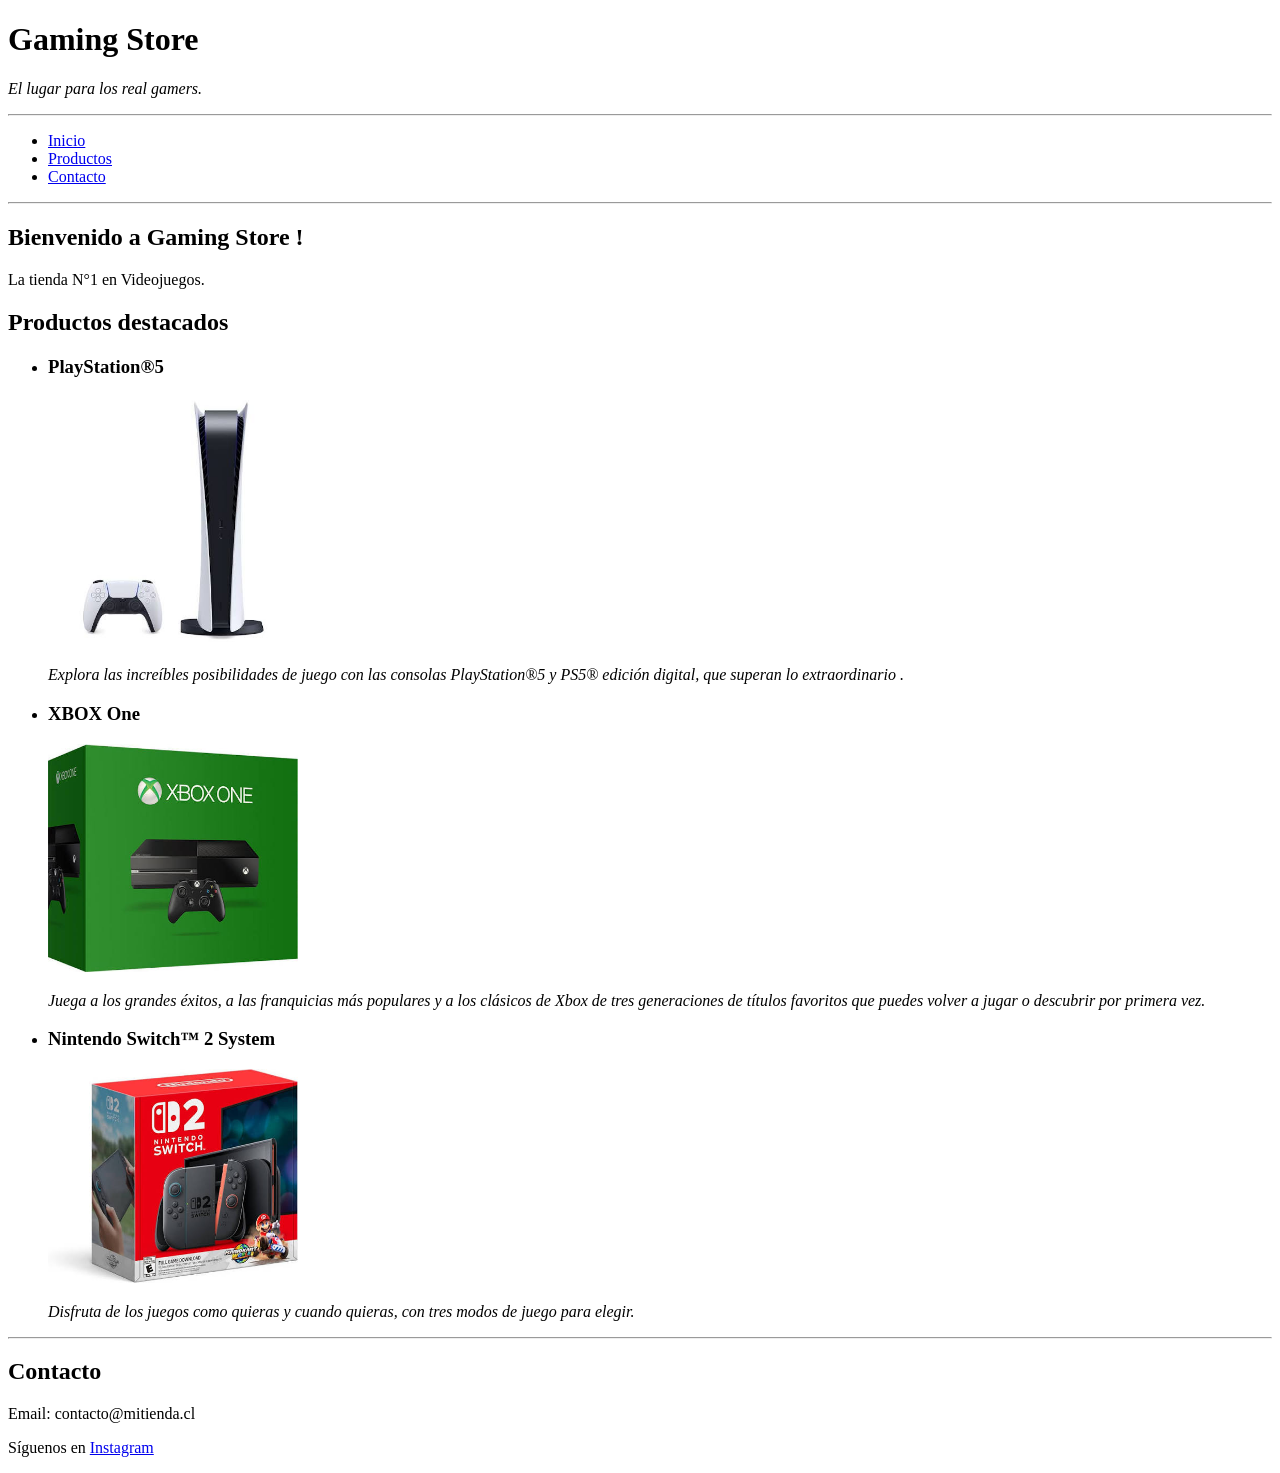
==== index.html @ 8e1660be "creacion proyecto" ====
<!DOCTYPE html>
<html lang="es" xmlns="http://www.w3.org/1999/html">

<head>
  <meta charset="UTF-8">
  <title>Gaming Store</title>
</head>

<body>

<!-- CABECERA -->
<header>
  <h1>Gaming Store </h1>
  <p><i>El lugar para los real gamers.</i></p>
  <hr>
</header>


<!-- NAVEGACIÓN -->
<nav>
  <ul>
    <li><a href="#inicio">Inicio</a></li>
    <li><a href="#productos">Productos</a></li>
    <li><a href="#contacto">Contacto</a></li>
  </ul>
</nav>
<hr>


<!-- CONTENIDO PRINCIPAL -->
<main>

  <section id="inicio">
    <h2>Bienvenido a Gaming Store !</h2>
    <p>La tienda N°1 en Videojuegos.</p>
  </section>


  <!-- PRODUCTOS DESTACADOS -->
  <section id="productos">

    <h2>Productos destacados</h2>

    <ul>

      <li>
        <h3>PlayStation®5</h3>

        <img
                src="img/ps5.jpg"
                alt="PlayStation®5"
                width="250">

        <p><i>Explora las increíbles posibilidades de juego con las consolas PlayStation®5 y PS5® edición digital, que superan lo extraordinario .</i></p>
      </li>


      <li>
        <h3>XBOX One </h3>

        <img
                src="img/xbox.jpg"
                alt="Xbox One Series "
                width="250">

        <p><i>Juega a los grandes éxitos, a las franquicias más populares y a los clásicos de Xbox de tres generaciones de títulos favoritos que puedes volver a jugar o descubrir por primera vez.</i></p>
      </li>


      <li>
        <h3>Nintendo Switch™ 2 System</h3>

        <img
                src="img/switch.jpg"
                alt="Nintendo Switch 2"
                width="250">

        <p><i>Disfruta de los juegos como quieras y cuando quieras, con tres modos de juego para elegir.</i></p>
      </li>

    </ul>

  </section>

</main>

<hr>
<!-- PIE DE PÁGINA -->
<footer id="contacto">

  <h2>Contacto</h2>

  <p>Email: contacto@mitienda.cl</p>

  <p>
    Síguenos en
    <a href="https://www.instagram.com/">Instagram</a>
  </p>

</footer>

</body>

</html>
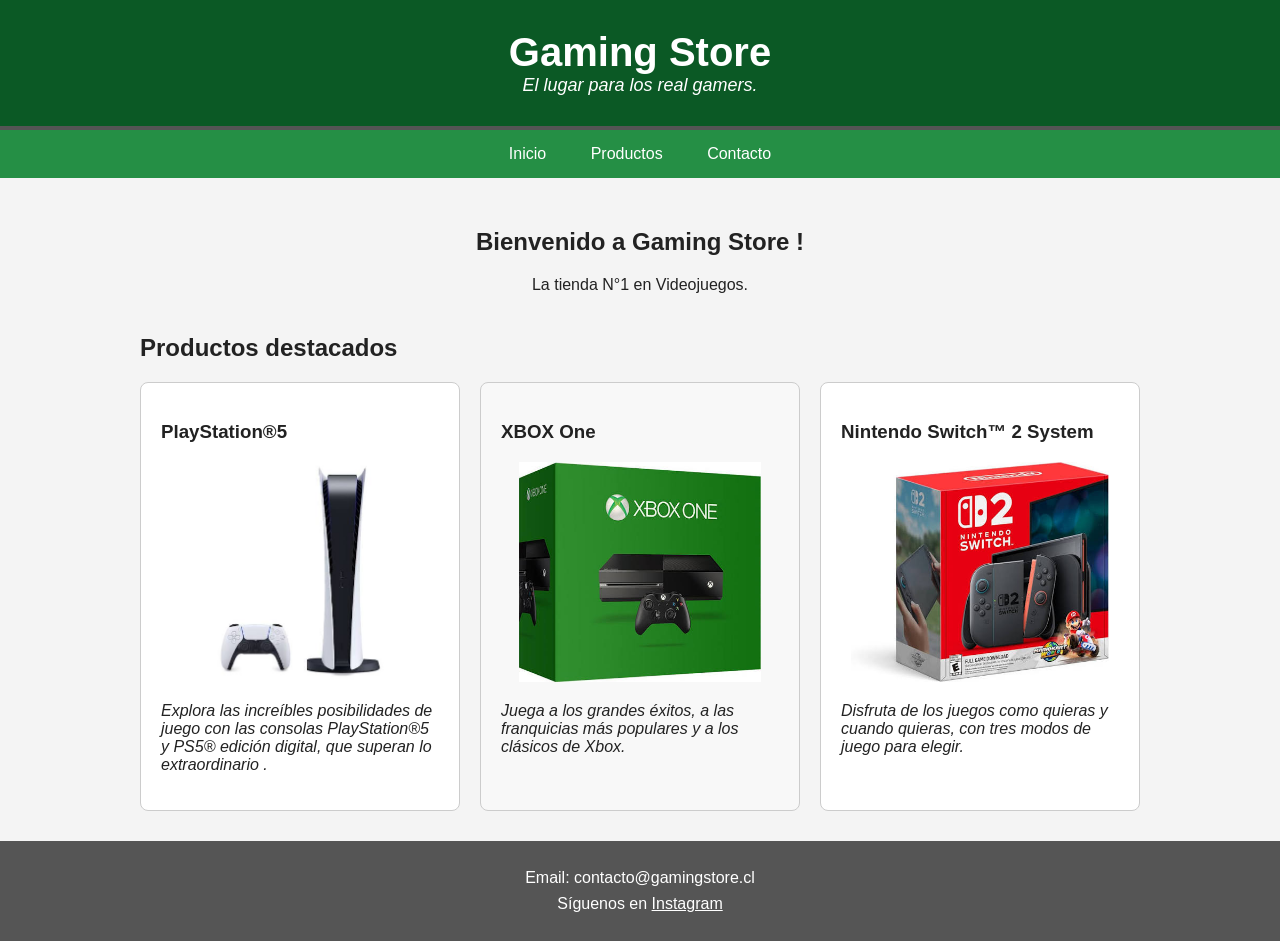
==== commit 231c907f: "formativa semana 2" ====
--- a/index.html
+++ b/index.html
@@ -4,6 +4,7 @@
 <head>
   <meta charset="UTF-8">
   <title>Gaming Store</title>
+  <link rel="stylesheet" href="styles.css">
 </head>
 
 <body>
@@ -12,19 +13,19 @@
 <header>
   <h1>Gaming Store </h1>
   <p><i>El lugar para los real gamers.</i></p>
-  <hr>
+  <!-- <hr> -->
 </header>
 
 
 <!-- NAVEGACIÓN -->
 <nav>
   <ul>
-    <li><a href="#inicio">Inicio</a></li>
+    <li><a href="index.html">Inicio</a></li>
     <li><a href="#productos">Productos</a></li>
-    <li><a href="#contacto">Contacto</a></li>
+    <li><a href="contacto.html">Contacto</a></li>
   </ul>
 </nav>
-<hr>
+<!--<hr> -->
 
 
 <!-- CONTENIDO PRINCIPAL -->
@@ -38,12 +39,11 @@
 
   <!-- PRODUCTOS DESTACADOS -->
   <section id="productos">
-
     <h2>Productos destacados</h2>
 
-    <ul>
+    <ul class="lista-productos">
 
-      <li>
+      <li class="producto">
         <h3>PlayStation®5</h3>
 
         <img
@@ -55,7 +55,7 @@
       </li>
 
 
-      <li>
+      <li class="producto">
         <h3>XBOX One </h3>
 
         <img
@@ -63,11 +63,11 @@
                 alt="Xbox One Series "
                 width="250">
 
-        <p><i>Juega a los grandes éxitos, a las franquicias más populares y a los clásicos de Xbox de tres generaciones de títulos favoritos que puedes volver a jugar o descubrir por primera vez.</i></p>
+        <p><i>Juega a los grandes éxitos, a las franquicias más populares y a los clásicos de Xbox.</i></p>
       </li>
 
 
-      <li>
+      <li class="producto">
         <h3>Nintendo Switch™ 2 System</h3>
 
         <img
@@ -84,18 +84,10 @@
 
 </main>
 
-<hr>
 <!-- PIE DE PÁGINA -->
-<footer id="contacto">
-
-  <h2>Contacto</h2>
-
-  <p>Email: contacto@mitienda.cl</p>
-
-  <p>
-    Síguenos en
-    <a href="https://www.instagram.com/">Instagram</a>
-  </p>
+<footer id="footer">
+  <p>Email: contacto@gamingstore.cl</p>
+  <p>Síguenos en <a href="https://www.instagram.com/">Instagram</a></p>
 
 </footer>
 
--- a/styles.css
+++ b/styles.css
@@ -0,0 +1,212 @@
+/* CONFIGURACIÓN GENERAL */
+* {
+    box-sizing: border-box;
+}
+
+body {
+    margin: 0;
+    font-family: Arial, Helvetica, sans-serif;
+    background-color: #f4f4f4;
+    color: #222;
+}
+
+
+/* CABECERA */
+header {
+    background-color: #0B5925;
+    color: white;
+    padding: 30px;
+    text-align: center;
+    border-bottom: 4px solid #555;
+}
+
+header h1 {
+    margin: 0;
+    font-size: 40px;
+}
+
+header p {
+    font-size: 18px;
+    margin: 0;
+}
+
+
+/* NAVEGACIÓN */
+nav {
+    background-color: #258F45;
+    padding: 15px;
+}
+
+nav ul {
+    margin: 0;
+    padding: 0;
+    text-align: center;
+}
+
+nav li {
+    display: inline;
+    margin: 0 20px;
+}
+
+nav a {
+    color: white;
+    text-decoration: none;
+}
+
+nav a:hover {
+    text-decoration: underline;
+}
+
+
+/* CONTENIDO */
+main {
+    padding: 30px;
+}
+
+#inicio {
+    text-align: center;
+    margin-bottom: 40px;
+}
+
+#productos {
+    max-width: 1000px;
+    margin: auto;
+}
+
+
+/* PRODUCTOS */
+
+.lista-productos {
+    list-style: none;
+    margin: 0;
+    padding: 0;
+
+    display: grid;
+    grid-template-columns: repeat(3, 1fr);
+    gap: 20px;
+}
+
+.producto {
+    background-color: white;
+    padding: 20px;
+    border: 1px solid #ccc;
+    border-radius: 8px;
+}
+
+.producto img {
+    width: 100%;
+    height: 220px;
+    object-fit: contain;
+}
+
+.producto:nth-child(2) {
+    background-color: #f8f8f8;
+}
+
+
+/* FOOTER */
+footer {
+    background-color: #555;
+    color: white;
+    padding: 20px;
+    text-align: center;
+}
+
+footer a {
+    color: white;
+}
+
+footer a:hover {
+    text-decoration: none;
+}
+
+footer p {
+    margin: 8px 0;
+}
+
+/* CONTACTO */
+.contacto {
+    max-width: 600px;
+    margin: 50px auto;
+    padding: 30px;
+    background-color: white;
+    border: 1px solid #ccc;
+    border-radius: 8px;
+}
+
+.contacto h2 {
+    margin-top: 0;
+}
+
+.formulario-contacto {
+    display: flex;
+    flex-direction: column;
+    gap: 20px;
+}
+
+.campo {
+    display: flex;
+    flex-direction: column;
+    gap: 5px;
+}
+
+.campo label {
+    font-weight: bold;
+}
+
+.campo input,
+.campo textarea {
+    width: 100%;
+    padding: 10px;
+    border: 1px solid #aaa;
+    border-radius: 4px;
+    font-family: Arial, Helvetica, sans-serif;
+}
+
+.formulario-contacto button {
+    padding: 12px;
+    border: none;
+    border-radius: 4px;
+    background-color: #333;
+    color: white;
+    cursor: pointer;
+}
+
+.formulario-contacto button:hover {
+    background-color: #555;
+}
+
+/* DISEÑO RESPONSIVO */
+@media (max-width: 768px) {
+
+    header h1 {
+        font-size: 30px;
+    }
+
+    nav li {
+        display: block;
+        margin: 10px 0;
+    }
+
+    main {
+        padding: 15px;
+    }
+
+    .producto {
+        margin: 15px 0;
+        padding: 15px;
+    }
+
+    .producto img {
+        width: 100%;
+        max-width: 300px;
+    }
+
+    .lista-productos {
+        grid-template-columns: 1fr;
+    }
+
+    footer {
+        padding: 15px;
+    }
+}
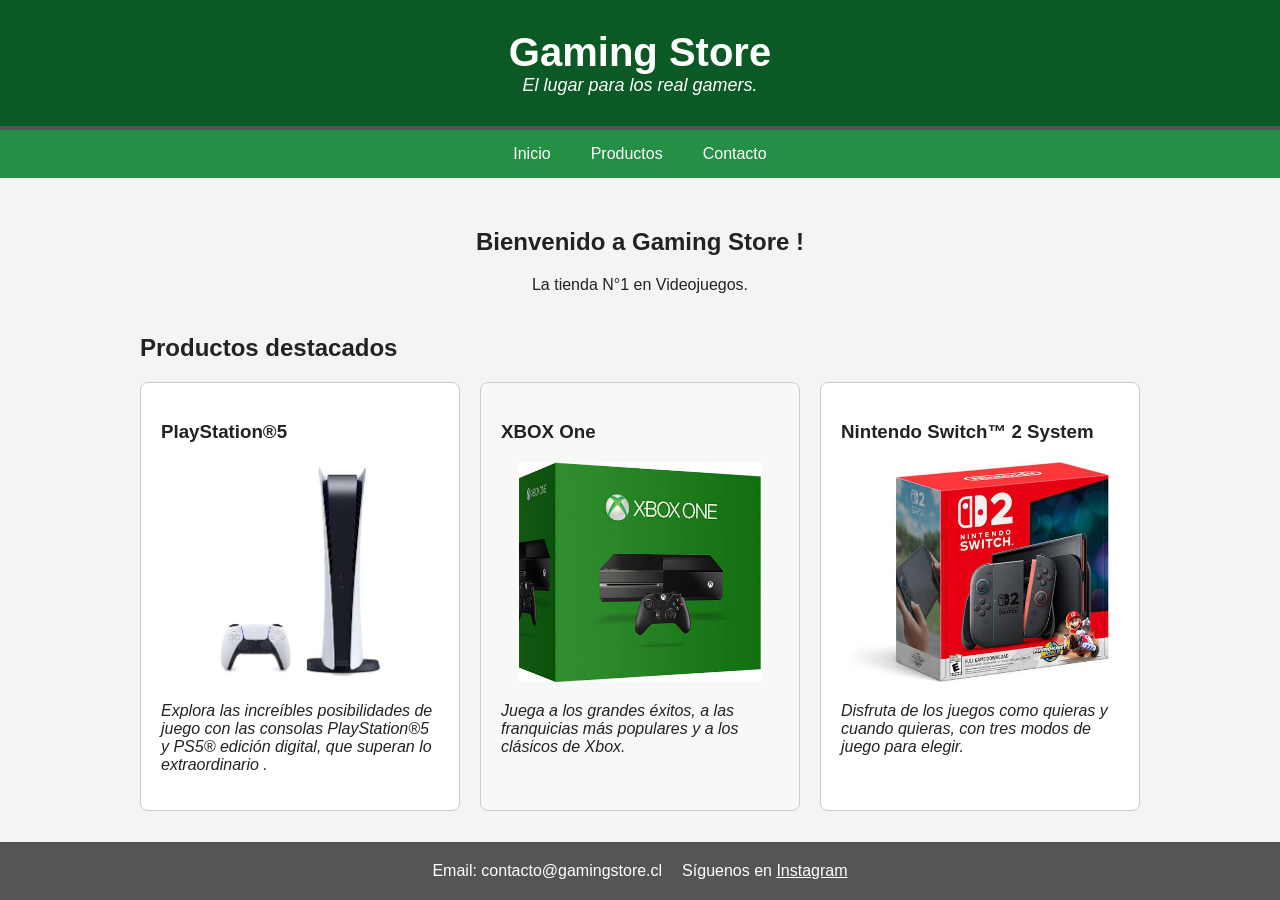
==== commit 4ce16213: "add sumativa 1" ====
--- a/index.html
+++ b/index.html
@@ -3,6 +3,7 @@
 
 <head>
   <meta charset="UTF-8">
+  <meta name="viewport" content="width=device-width, initial-scale=1.0">
   <title>Gaming Store</title>
   <link rel="stylesheet" href="styles.css">
 </head>
--- a/styles.css
+++ b/styles.css
@@ -5,6 +5,11 @@
 
 body {
     margin: 0;
+    min-height: 100vh;
+
+    display: flex;
+    flex-direction: column;
+
     font-family: Arial, Helvetica, sans-serif;
     background-color: #f4f4f4;
     color: #222;
@@ -40,12 +45,16 @@
 nav ul {
     margin: 0;
     padding: 0;
-    text-align: center;
+    list-style: none;
+
+    display: flex;
+    justify-content: center;
+    align-items: center;
+    gap: 40px;
 }
 
 nav li {
-    display: inline;
-    margin: 0 20px;
+    margin: 0;
 }
 
 nav a {
@@ -61,6 +70,7 @@
 /* CONTENIDO */
 main {
     padding: 30px;
+    flex: 1;
 }
 
 #inicio {
@@ -109,6 +119,12 @@
     background-color: #555;
     color: white;
     padding: 20px;
+
+    display: flex;
+    justify-content: center;
+    align-items: center;
+    gap: 20px;
+
     text-align: center;
 }
 
@@ -121,7 +137,7 @@
 }
 
 footer p {
-    margin: 8px 0;
+    margin: 0;
 }
 
 /* CONTACTO */
@@ -177,23 +193,22 @@
 }
 
 /* DISEÑO RESPONSIVO */
+/* TABLET */
 @media (max-width: 768px) {
 
     header h1 {
         font-size: 30px;
     }
 
-    nav li {
-        display: block;
-        margin: 10px 0;
-    }
-
     main {
-        padding: 15px;
+        padding: 20px;
+    }
+
+    .lista-productos {
+        grid-template-columns: repeat(2, 1fr);
     }
 
     .producto {
-        margin: 15px 0;
         padding: 15px;
     }
 
@@ -202,11 +217,46 @@
         max-width: 300px;
     }
 
+    nav ul {
+        gap: 25px;
+    }
+
+    footer {
+        padding: 15px;
+    }
+}
+
+
+/* MÓVIL */
+@media (max-width: 480px) {
+
+    header {
+        padding: 20px;
+    }
+
+    header h1 {
+        font-size: 26px;
+    }
+
+    nav ul {
+        flex-direction: column;
+        gap: 10px;
+    }
+
+    main {
+        padding: 15px;
+    }
+
     .lista-productos {
         grid-template-columns: 1fr;
     }
 
+    .producto {
+        padding: 15px;
+    }
+
     footer {
-        padding: 15px;
+        flex-direction: column;
+        gap: 5px;
     }
 }
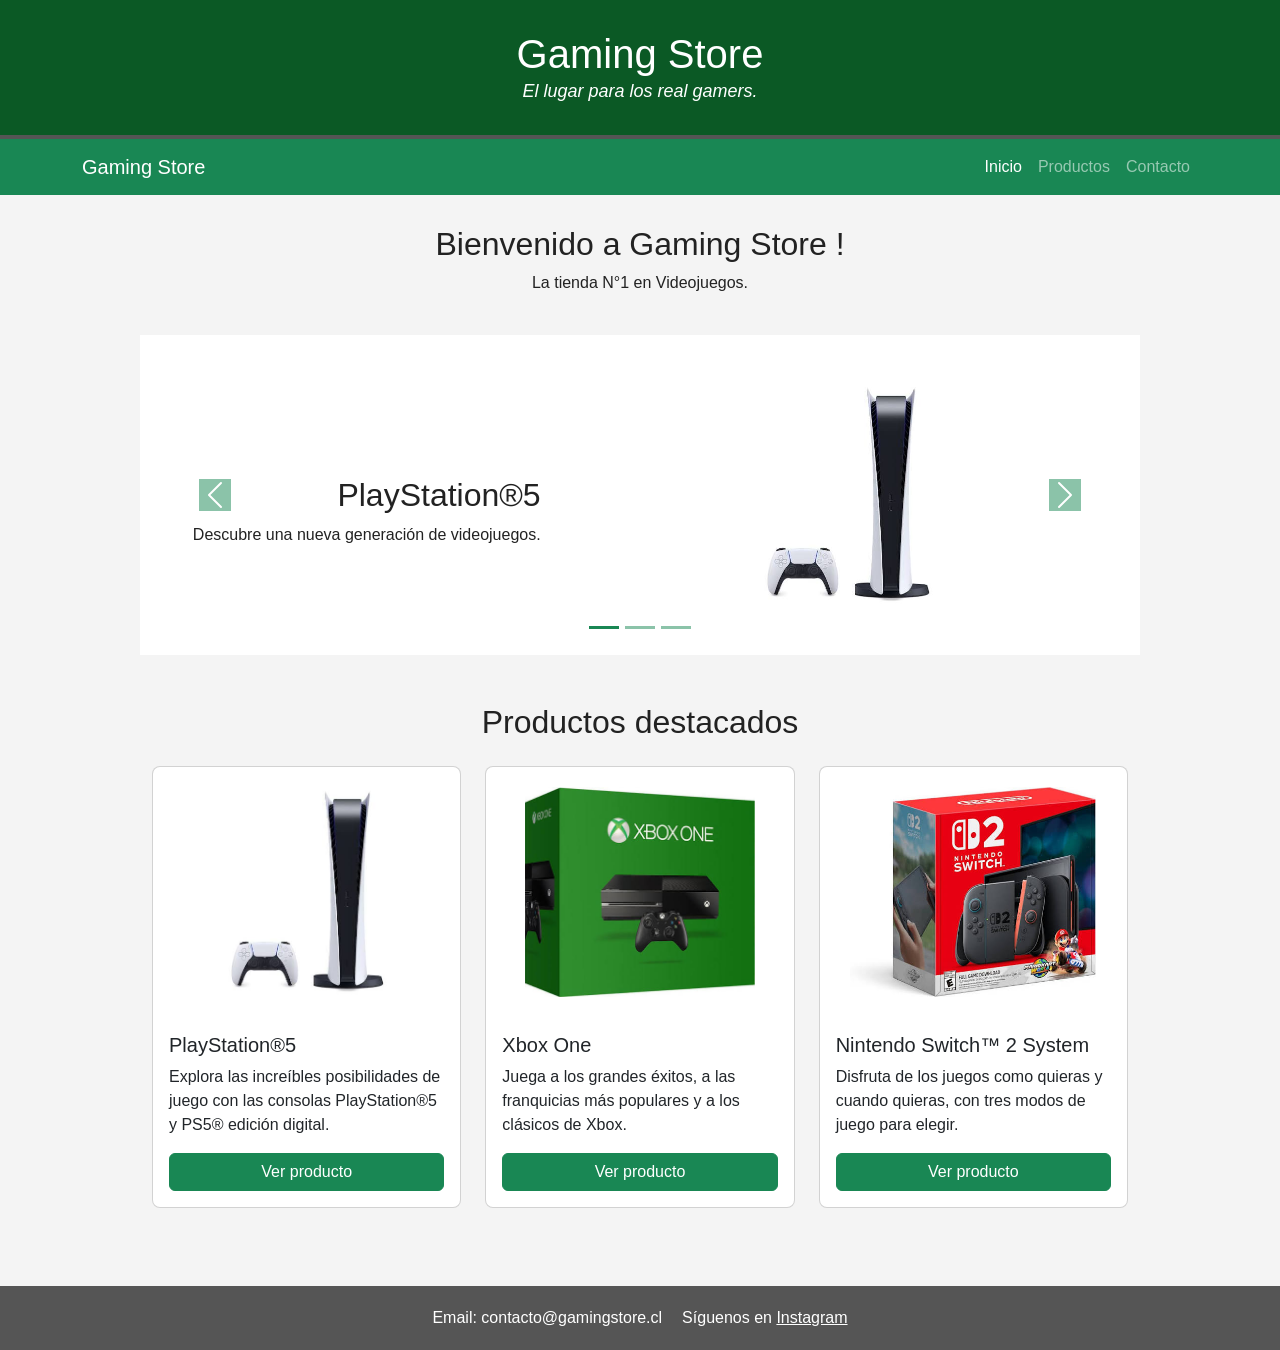
==== commit 7ee931e8: "add formativa 3" ====
--- a/index.html
+++ b/index.html
@@ -1,10 +1,18 @@
 <!DOCTYPE html>
-<html lang="es" xmlns="http://www.w3.org/1999/html">
+<html lang="es">
 
 <head>
   <meta charset="UTF-8">
   <meta name="viewport" content="width=device-width, initial-scale=1.0">
+
   <title>Gaming Store</title>
+
+  <!-- Bootstrap 5 -->
+  <link
+          href="https://cdn.jsdelivr.net/npm/bootstrap@5.3.3/dist/css/bootstrap.min.css"
+          rel="stylesheet">
+
+  <!-- Estilos propios -->
   <link rel="stylesheet" href="styles.css">
 </head>
 
@@ -12,86 +20,226 @@
 
 <!-- CABECERA -->
 <header>
-  <h1>Gaming Store </h1>
-  <p><i>El lugar para los real gamers.</i></p>
-  <!-- <hr> -->
+    <h1>Gaming Store </h1>
+    <p><i>El lugar para los real gamers.</i></p>
+    <!-- <hr> -->
 </header>
 
-
 <!-- NAVEGACIÓN -->
-<nav>
-  <ul>
-    <li><a href="index.html">Inicio</a></li>
-    <li><a href="#productos">Productos</a></li>
-    <li><a href="contacto.html">Contacto</a></li>
-  </ul>
+<nav class="navbar navbar-expand-md navbar-dark bg-success">
+    <div class="container">
+
+        <a class="navbar-brand" href="index.html">
+            Gaming Store
+        </a>
+
+        <!-- BURGER BTN -->
+        <button
+                class="navbar-toggler"
+                type="button"
+                data-bs-toggle="collapse"
+                data-bs-target="#navbarGaming"
+                aria-controls="navbarGaming"
+                aria-expanded="false"
+                aria-label="Abrir navegación">
+
+            <span class="navbar-toggler-icon"></span>
+        </button>
+
+        <!-- Menú -->
+        <div class="collapse navbar-collapse" id="navbarGaming">
+            <ul class="navbar-nav ms-auto">
+                <li class="nav-item">
+                    <a class="nav-link active" href="index.html">Inicio</a>
+                </li>
+
+                <li class="nav-item">
+                    <a class="nav-link" href="#productos">Productos</a>
+                </li>
+
+                <li class="nav-item">
+                    <a class="nav-link" href="contacto.html">Contacto</a>
+                </li>
+            </ul>
+        </div>
+    </div>
 </nav>
-<!--<hr> -->
-
 
 <!-- CONTENIDO PRINCIPAL -->
 <main>
 
-  <section id="inicio">
-    <h2>Bienvenido a Gaming Store !</h2>
-    <p>La tienda N°1 en Videojuegos.</p>
-  </section>
-
-
-  <!-- PRODUCTOS DESTACADOS -->
-  <section id="productos">
-    <h2>Productos destacados</h2>
-
-    <ul class="lista-productos">
-
-      <li class="producto">
-        <h3>PlayStation®5</h3>
-
-        <img
-                src="img/ps5.jpg"
-                alt="PlayStation®5"
-                width="250">
-
-        <p><i>Explora las increíbles posibilidades de juego con las consolas PlayStation®5 y PS5® edición digital, que superan lo extraordinario .</i></p>
-      </li>
-
-
-      <li class="producto">
-        <h3>XBOX One </h3>
-
-        <img
-                src="img/xbox.jpg"
-                alt="Xbox One Series "
-                width="250">
-
-        <p><i>Juega a los grandes éxitos, a las franquicias más populares y a los clásicos de Xbox.</i></p>
-      </li>
-
-
-      <li class="producto">
-        <h3>Nintendo Switch™ 2 System</h3>
-
-        <img
-                src="img/switch.jpg"
-                alt="Nintendo Switch 2"
-                width="250">
-
-        <p><i>Disfruta de los juegos como quieras y cuando quieras, con tres modos de juego para elegir.</i></p>
-      </li>
-
-    </ul>
-
-  </section>
+    <section id="inicio">
+        <h2>Bienvenido a Gaming Store !</h2>
+        <p>La tienda N°1 en Videojuegos.</p>
+    </section>
+
+    <!-- CARRUSEL DE PRODUCTOS -->
+    <div id="carouselGaming" class="carousel slide" data-bs-ride="carousel">
+
+        <div class="carousel-indicators">
+            <button type="button" data-bs-target="#carouselGaming" data-bs-slide-to="0"
+                    class="active bg-success" aria-current="true" aria-label="PlayStation 5">
+            </button>
+
+            <button type="button" class="bg-success" data-bs-target="#carouselGaming" data-bs-slide-to="1"
+                    aria-label="Xbox One">
+            </button>
+
+            <button type="button" class="bg-success" data-bs-target="#carouselGaming" data-bs-slide-to="2"
+                    aria-label="Nintendo Switch 2">
+            </button>
+        </div>
+
+        <div class="carousel-inner">
+
+            <!-- SLIDE 1 -->
+            <div class="carousel-item active" data-bs-interval="3000">
+                <div class="container">
+                    <div class="row align-items-center">
+                        <!-- TEXTO -->
+                        <div class="col-12 col-md-5 ps-md-5 pe-md-3 text-end">
+                            <h2 class="pt-5">PlayStation®5</h2>
+                            <p>Descubre una nueva generación de videojuegos.</p>
+                        </div>
+
+                        <!-- IMAGEN -->
+                        <div class="col-12 col-md-7 text-center">
+                            <img src="img/ps5.jpg" class="img-fluid p-5" alt="PlayStation 5">
+                        </div>
+                    </div>
+                </div>
+            </div>
+
+
+            <!-- SLIDE 2 -->
+            <div class="carousel-item" data-bs-interval="3000">
+                <div class="container">
+                    <div class="row align-items-center">
+                        <!-- TEXTO -->
+                        <div class="col-12 col-md-5 ps-md-5 pe-md-3 text-end">
+                            <h2 class="pt-5">Xbox One</h2>
+                            <p>Disfruta grandes juegos y franquicias de Xbox.</p>
+                        </div>
+
+                        <!-- IMAGEN -->
+                        <div class="col-12 col-md-7 text-center">
+                            <img src="img/xbox.jpg" class="img-fluid p-5" alt="Xbox One">
+                        </div>
+                    </div>
+                </div>
+            </div>
+
+
+            <!-- SLIDE 3 -->
+            <div class="carousel-item" data-bs-interval="3000">
+
+                <div class="container">
+                    <div class="row align-items-center">
+                        <!-- TEXTO -->
+                        <div class="col-12 col-md-5 ps-md-5 pe-md-3 text-end">
+                            <h2 class="pt-5">Nintendo Switch™ 2</h2>
+                            <p>Juega donde quieras y cuando quieras.</p>
+                        </div>
+
+                        <!-- IMAGEN -->
+                        <div class="col-12 col-md-7 text-center">
+                            <img src="img/switch.jpg" class="img-fluid p-5" alt="Nintendo Switch 2">
+                        </div>
+                    </div>
+                </div>
+            </div>
+        </div>
+
+        <!-- BOTÓN ANTERIOR -->
+        <button class="carousel-control-prev" type="button" data-bs-target="#carouselGaming" data-bs-slide="prev">
+            <span class="carousel-control-prev-icon bg-success"></span>
+            <span class="visually-hidden">Anterior</span>
+        </button>
+
+        <!-- BOTÓN SIGUIENTE -->
+        <button class="carousel-control-next" type="button" data-bs-target="#carouselGaming" data-bs-slide="next">
+            <span class="carousel-control-next-icon bg-success"></span>
+            <span class="visually-hidden">Siguiente</span>
+        </button>
+    </div>
+
+    <!-- PRODUCTOS DESTACADOS -->
+    <section id="productos" class="container my-5">
+
+        <h2 class="text-center mb-4">Productos destacados</h2>
+
+        <div class="row g-4">
+
+            <!-- PLAYSTATION 5 -->
+            <div class="col-12 col-md-6 col-lg-4">
+                <div class="card h-100">
+                    <img src="img/ps5.jpg" class="card-img-top" alt="PlayStation 5">
+
+                    <div class="card-body d-flex flex-column">
+                        <h3 class="card-title h5">PlayStation®5</h3>
+
+                        <p class="card-text">Explora las increíbles posibilidades de juego con las consolas
+                            PlayStation®5 y PS5® edición digital.</p>
+                        <a href="#" class="btn btn-success mt-auto">Ver producto</a>
+
+                    </div>
+                </div>
+            </div>
+
+
+            <!-- XBOX -->
+            <div class="col-12 col-md-6 col-lg-4">
+                <div class="card h-100">
+                    <img src="img/xbox.jpg" class="card-img-top" alt="Xbox One">
+
+                    <div class="card-body d-flex flex-column">
+                        <h3 class="card-title h5">Xbox One</h3>
+
+                        <p class="card-text">Juega a los grandes éxitos, a las franquicias más populares
+                            y a los clásicos de Xbox.</p>
+
+                        <a href="#" class="btn btn-success mt-auto">Ver producto</a>
+
+                    </div>
+                </div>
+            </div>
+
+
+            <!-- NINTENDO SWITCH -->
+            <div class="col-12 col-md-6 col-lg-4">
+                <div class="card h-100">
+
+                    <img src="img/switch.jpg" class="card-img-top" alt="Nintendo Switch 2">
+
+                    <div class="card-body d-flex flex-column">
+                        <h3 class="card-title h5">Nintendo Switch™ 2 System</h3>
+
+                        <p class="card-text">
+                            Disfruta de los juegos como quieras y cuando quieras,
+                            con tres modos de juego para elegir.</p>
+
+                        <a href="#" class="btn btn-success mt-auto">Ver producto</a>
+
+                    </div>
+                </div>
+            </div>
+
+        </div>
+
+    </section>
 
 </main>
 
 <!-- PIE DE PÁGINA -->
 <footer id="footer">
-  <p>Email: contacto@gamingstore.cl</p>
-  <p>Síguenos en <a href="https://www.instagram.com/">Instagram</a></p>
+    <p>Email: contacto@gamingstore.cl</p>
+    <p>Síguenos en <a href="https://www.instagram.com/">Instagram</a></p>
 
 </footer>
 
+<!-- BOOTSTRAP JAVASCRIPT -->
+<script src="https://cdn.jsdelivr.net/npm/bootstrap@5.3.3/dist/js/bootstrap.bundle.min.js"></script>
+
 </body>
 
 </html>
--- a/styles.css
+++ b/styles.css
@@ -34,38 +34,6 @@
     font-size: 18px;
     margin: 0;
 }
-
-
-/* NAVEGACIÓN */
-nav {
-    background-color: #258F45;
-    padding: 15px;
-}
-
-nav ul {
-    margin: 0;
-    padding: 0;
-    list-style: none;
-
-    display: flex;
-    justify-content: center;
-    align-items: center;
-    gap: 40px;
-}
-
-nav li {
-    margin: 0;
-}
-
-nav a {
-    color: white;
-    text-decoration: none;
-}
-
-nav a:hover {
-    text-decoration: underline;
-}
-
 
 /* CONTENIDO */
 main {
@@ -82,37 +50,6 @@
     max-width: 1000px;
     margin: auto;
 }
-
-
-/* PRODUCTOS */
-
-.lista-productos {
-    list-style: none;
-    margin: 0;
-    padding: 0;
-
-    display: grid;
-    grid-template-columns: repeat(3, 1fr);
-    gap: 20px;
-}
-
-.producto {
-    background-color: white;
-    padding: 20px;
-    border: 1px solid #ccc;
-    border-radius: 8px;
-}
-
-.producto img {
-    width: 100%;
-    height: 220px;
-    object-fit: contain;
-}
-
-.producto:nth-child(2) {
-    background-color: #f8f8f8;
-}
-
 
 /* FOOTER */
 footer {
@@ -192,6 +129,33 @@
     background-color: #555;
 }
 
+/* CARRUSEL BOOTSTRAP */
+#carouselGaming {
+    max-width: 1000px;
+    margin: 30px auto;
+}
+
+#carouselGaming .carousel-item {
+    background-color: white;
+}
+
+#carouselGaming img {
+    height: 20rem;
+    object-fit: contain;
+}
+
+/* TARJETAS BOOTSTRAP */
+.card-img-top {
+    height: 250px;
+    object-fit: contain;
+    padding: 20px;
+}
+
+.card {
+    border-radius: 8px;
+}
+
+
 /* DISEÑO RESPONSIVO */
 /* TABLET */
 @media (max-width: 768px) {
@@ -204,23 +168,6 @@
         padding: 20px;
     }
 
-    .lista-productos {
-        grid-template-columns: repeat(2, 1fr);
-    }
-
-    .producto {
-        padding: 15px;
-    }
-
-    .producto img {
-        width: 100%;
-        max-width: 300px;
-    }
-
-    nav ul {
-        gap: 25px;
-    }
-
     footer {
         padding: 15px;
     }
@@ -238,20 +185,11 @@
         font-size: 26px;
     }
 
-    nav ul {
-        flex-direction: column;
-        gap: 10px;
+    #carouselGaming img {
+        height: 250px;
     }
 
     main {
-        padding: 15px;
-    }
-
-    .lista-productos {
-        grid-template-columns: 1fr;
-    }
-
-    .producto {
         padding: 15px;
     }
 
